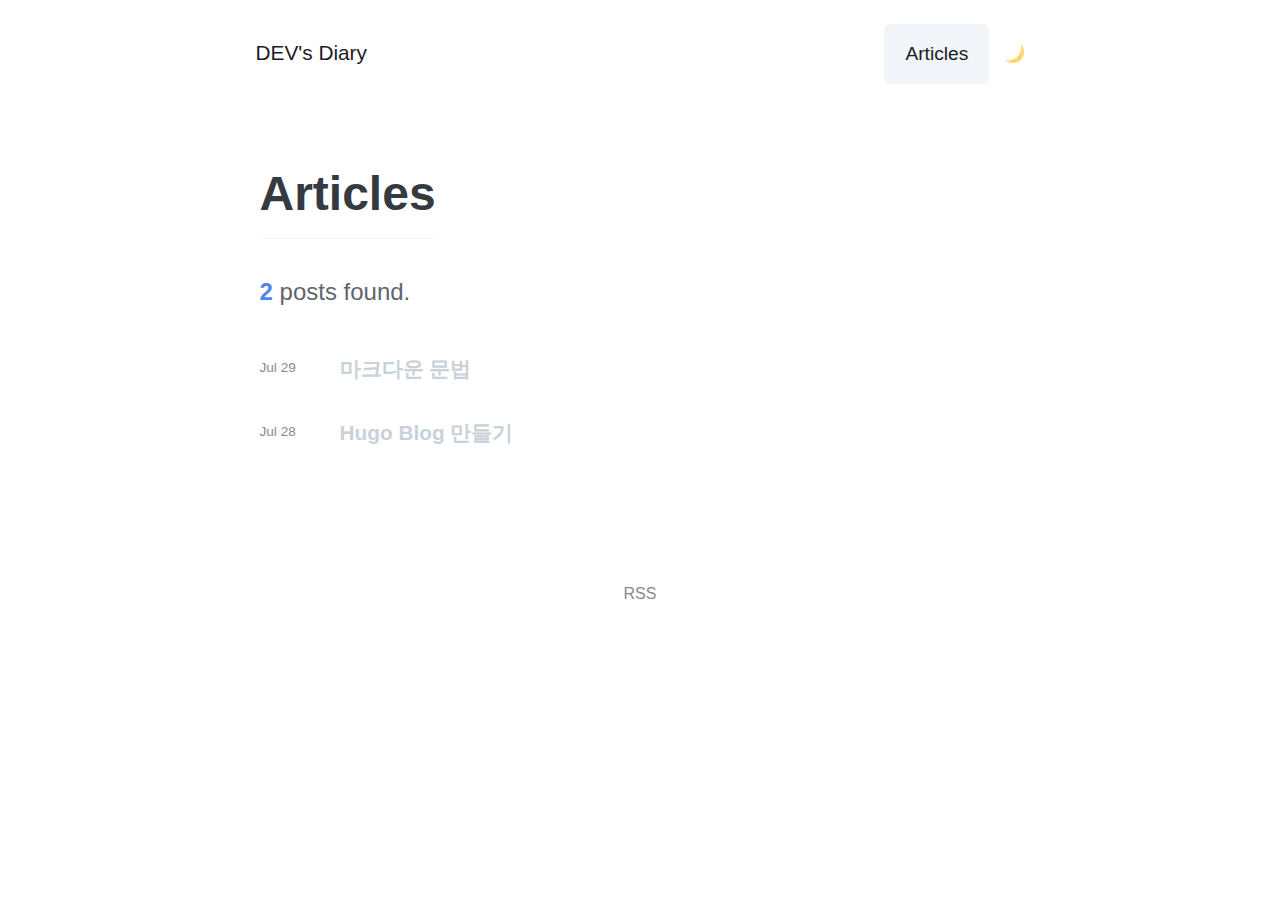
==== articles/index.html @ 7b1d5fe8 "2021-08-02 | 마크다운 문법 v1.0" ====
<!DOCTYPE html>
<html lang="ko">
    
<head>
    <meta charset="utf-8" />
    <meta name="viewport" content="width=device-width, initial-scale=1.0" />
    <meta http-equiv="X-UA-Compatible" content="IE=edge" />
    <meta name="theme-color" content="dark">
    <title>Articles | DEV&#39;s Diary</title>

    
    
    
    <meta property="og:site_name" content="겨자씨" />
    <meta property="og:title" content="Articles | DEV&#39;s Diary"/>
    <meta itemprop="name" content="Articles | DEV&#39;s Diary" />
    <meta name="twitter:title" content="Articles | DEV&#39;s Diary" />
    <meta name="application-name" content="Articles | DEV&#39;s Diary" />


    <meta name="description" content="좋은 땅 만들기" />
    <meta name="twitter:description" content="좋은 땅 만들기"/>
    <meta itemprop="description" content="좋은 땅 만들기"/>
    <meta property="og:description" content="좋은 땅 만들기" />

    


    <link rel="shortcut icon" type="image/x-icon" href="/favicon.ico" />
    
    <link rel="stylesheet" href="/sass/main.min.72baaf4066b39315b8b6665f2c9770751e2822beedad60fd2512f806cf6cd05b.css">
</head>
    <script>
    (function() {
        const colorSchemeKey = 'ThemeColorScheme';
        const colorSchemeItem = localStorage.getItem(colorSchemeKey);
        const supportDarkMode = window.matchMedia('(prefers-color-scheme: dark)').matches === true;

        if (colorSchemeItem == 'dark' || colorSchemeItem === 'auto' && supportDarkMode) {
            

            document.documentElement.dataset.userColorScheme = 'dark';
        } else {
            document.documentElement.dataset.userColorScheme = 'light';
        }
    })();
</script>

    <body class="dark">
        <nav class="navbar">
    <div class="container">
        <div class="flex">
            <div>
                <a class="brand" href="/">
                    
                    
                    DEV&#39;s Diary
                    </a>
            </div>
            <div class="flex">
                
                <a href="/articles/" aria-current="page">Articles</a>
                
                <button id="dark-mode-button">
                  <svg class="light" xmlns="http://www.w3.org/2000/svg" xmlns:xlink="http://www.w3.org/1999/xlink" aria-hidden="true" focusable="false" width="1em" height="1em" style="-ms-transform: rotate(360deg); -webkit-transform: rotate(360deg); transform: rotate(360deg);" preserveAspectRatio="xMidYMid meet" viewBox="0 0 36 36"><path fill="#FFD983" d="M30.312.776C32 19 20 32 .776 30.312c8.199 7.717 21.091 7.588 29.107-.429C37.9 21.867 38.03 8.975 30.312.776z"/><path d="M30.705 15.915a1.163 1.163 0 1 0 1.643 1.641a1.163 1.163 0 0 0-1.643-1.641zm-16.022 14.38a1.74 1.74 0 0 0 0 2.465a1.742 1.742 0 1 0 0-2.465zm13.968-2.147a2.904 2.904 0 0 1-4.108 0a2.902 2.902 0 0 1 0-4.107a2.902 2.902 0 0 1 4.108 0a2.902 2.902 0 0 1 0 4.107z" fill="#FFCC4D"/><rect x="0" y="0" width="36" height="36" fill="rgba(0, 0, 0, 0)" /></svg>
                  <svg class="dark" xmlns="http://www.w3.org/2000/svg" xmlns:xlink="http://www.w3.org/1999/xlink" aria-hidden="true" focusable="false" width="1em" height="1em" style="-ms-transform: rotate(360deg); -webkit-transform: rotate(360deg); transform: rotate(360deg);" preserveAspectRatio="xMidYMid meet" viewBox="0 0 36 36"><path fill="#FFD983" d="M16 2s0-2 2-2s2 2 2 2v2s0 2-2 2s-2-2-2-2V2zm18 14s2 0 2 2s-2 2-2 2h-2s-2 0-2-2s2-2 2-2h2zM4 16s2 0 2 2s-2 2-2 2H2s-2 0-2-2s2-2 2-2h2zm5.121-8.707s1.414 1.414 0 2.828s-2.828 0-2.828 0L4.878 8.708s-1.414-1.414 0-2.829c1.415-1.414 2.829 0 2.829 0l1.414 1.414zm21 21s1.414 1.414 0 2.828s-2.828 0-2.828 0l-1.414-1.414s-1.414-1.414 0-2.828s2.828 0 2.828 0l1.414 1.414zm-.413-18.172s-1.414 1.414-2.828 0s0-2.828 0-2.828l1.414-1.414s1.414-1.414 2.828 0s0 2.828 0 2.828l-1.414 1.414zm-21 21s-1.414 1.414-2.828 0s0-2.828 0-2.828l1.414-1.414s1.414-1.414 2.828 0s0 2.828 0 2.828l-1.414 1.414zM16 32s0-2 2-2s2 2 2 2v2s0 2-2 2s-2-2-2-2v-2z"/><circle fill="#FFD983" cx="18" cy="18" r="10"/><rect x="0" y="0" width="36" height="36" fill="rgba(0, 0, 0, 0)" /></svg>
                </button>
            </div>
            </div>
    </div>
</nav>
        <main>
            




<header>
  <div class="container">
    <h1>Articles</h1>
    <p class="subtitle">
      <span class="count">2</span> posts found.
    </p>
  </div>
</header>

<section>
  <div class="container">
    <section>
      <section>
        <div class="posts">
          
          <div class="post">
            <a href="/articles/syntax-markdown/">
              <div class="post-row">
                <time>Jul 29</time>
                <h3>마크다운 문법</h3>
              </div>
              
            </a>
          </div>
          
          <div class="post">
            <a href="/articles/hugo-blog/">
              <div class="post-row">
                <time>Jul 28</time>
                <h3>Hugo Blog 만들기</h3>
              </div>
              
            </a>
          </div>
          
        </div>
      </section>
    </section>
  </div>
</section>


        </main>
        <footer class="footer flex">
    <section class="container">
        <nav class="footer-links">
            
            <a href="/index.xml">RSS</a>
            
        </nav>
    </section>
    <script defer src="/ts/features.39c567b3af1363f8abe74bfd650f3d58cb963716b7ad4b3b53f801d3ca585599.js" data-enable-footnotes="true"></script>
</footer>
    </body>
</html>
---- sass/main.min.72baaf4066b39315b8b6665f2c9770751e2822beedad60fd2512f806cf6cd05b.css ----
/*!normalize.css v8.0.1 | MIT License | github.com/necolas/normalize.css*/html{line-height:1.15;-webkit-text-size-adjust:100%}body{margin:0}main{display:block}h1{font-size:2em;margin:.67em 0}hr{box-sizing:content-box;height:0;overflow:visible}pre{font-family:monospace,monospace;font-size:1em}a{background-color:initial}abbr[title]{border-bottom:none;text-decoration:underline;text-decoration:underline dotted}b,strong{font-weight:bolder}code,kbd,samp{font-family:monospace,monospace;font-size:1em}p>code{position:relative;top:-2.5px;margin:0 2.5px 0 0}small{font-size:80%}sub,sup{font-size:75%;line-height:0;position:relative;vertical-align:baseline}sub{bottom:-.25em}sup{top:-.5em}img{border-style:none}button,input,optgroup,select,textarea{font-family:inherit;font-size:100%;line-height:1.15;margin:0}button,input{overflow:visible}button,select{text-transform:none}button,[type=button],[type=reset],[type=submit]{-webkit-appearance:button}button::-moz-focus-inner,[type=button]::-moz-focus-inner,[type=reset]::-moz-focus-inner,[type=submit]::-moz-focus-inner{border-style:none;padding:0}button:-moz-focusring,[type=button]:-moz-focusring,[type=reset]:-moz-focusring,[type=submit]:-moz-focusring{outline:1px dotted ButtonText}fieldset{padding:.35em .75em .625em}legend{box-sizing:border-box;color:inherit;display:table;max-width:100%;padding:0;white-space:normal}progress{vertical-align:baseline}textarea{overflow:auto}[type=checkbox],[type=radio]{box-sizing:border-box;padding:0}[type=number]::-webkit-inner-spin-button,[type=number]::-webkit-outer-spin-button{height:auto}[type=search]{-webkit-appearance:textfield;outline-offset:-2px}[type=search]::-webkit-search-decoration{-webkit-appearance:none}::-webkit-file-upload-button{-webkit-appearance:button;font:inherit}details{display:block}summary{display:list-item}template{display:none}[hidden]{display:none}*,*::before,*::after{box-sizing:border-box}:root{--color-mode:light;--h1-color:#343a40;--font-color:#495057;--heading-color:#343a40;--background:white;--dark-font-color:#1b1d25;--medium-font-color:#60656c;--light-font-color:#858b93;--light-background:#f1f4f8;--light-background-hover:#e1e6ed;--border:#d6d9de;--link-color:#5183f5;--link-color-darker:#364fc7;--navbar-color:#1b1d25;--blockquote:#f9f9f9;--blockquote-left:#e3e6eb;--transparent-text:rgba(0, 0, 0, 0.7);--transparent-bg:rgba(0, 0, 0, 0.05);--light-transparent-bg:rgba(255, 255, 255, 0.1)}.flex{display:flex;align-items:center}.flex-row{display:flex;flex-direction:column}@media screen and (min-width:800px){.flex-row{flex-direction:row}}.flex-col{flex:1}.flex-two-thirds{flex:2}.justify-center{justify-content:center}html{font-family:-apple-system,BlinkMacSystemFont,helvetica neue,roboto,Roboto,Arial,noto sans,sans-serif,apple color emoji,segoe ui,segoe ui emoji,segoe ui symbol,noto color emoji;color:var(--font-color);font-weight:400;font-size:1rem;line-height:1.75}body{background:var(--background);margin:0;padding:0}section{margin:2rem 0}section:first-of-type{margin-top:0}section>h2{display:flex;align-items:center;font-size:1.6rem;margin-top:0;margin-bottom:.5rem}@media screen and (min-width:800px){section>h2{margin-bottom:2rem}}.index h2,section>h2{border-bottom-width:0}@media screen and (min-width:800px){.index h2,section>h2{border-bottom-width:4px}}a.section-button{font-weight:500;background:var(--light-background);color:var(--dark-font-color);padding:.4rem .6rem;font-size:.8rem;border-radius:.3rem;border-width:0!important;white-space:nowrap;line-height:1;margin-left:2rem;margin-top:.5rem}a.section-button:hover{background:var(--light-background-hover);color:var(--heading-color)}@media screen and (min-width:800px){section{margin:3.5rem 0}section>h2{font-size:2rem;margin:0 0 1rem}}.container{max-width:825px;padding:0 1.5rem;margin-left:auto;margin-right:auto}.container.page p{max-width:600px}@media screen and (min-width:800px){.container{padding:0 2rem}}img{display:inline-block;max-width:100%;height:auto}p,ol,ul,dl,table,blockquote{font-size:16px;margin:0 0 16px}ul{padding:0 1rem}@media screen and (min-width:800px){p,ol,ul,dl,table,blockquote{font-size:1.125rem}ul{padding:0 2rem}}ul li ul{padding-left:1rem;margin:0}ul li ul li{margin:0}ol li ol{margin-bottom:0}.task-list-item [type=checkbox]{margin-right:.5rem}blockquote{margin:2rem 0;padding:1rem;background:var(--blockquote);font-weight:400;border-left:5px solid var(--blockquote-left)}blockquote :not(pre)>code[class*=language-]{background:rgba(0,0,0,.1)!important}@media screen and (min-width:800px){blockquote{padding:24px 0 8px 24px}}::selection{background:#3b5bdb;color:#fff}h1,h2{color:var(--heading-color);border-bottom:1px solid var(--light-background);padding-bottom:.3em}h3,h4,h5{color:#c9d1d9}h6{color:#8b949e}h1,h2,h3,h4,h5,h6{-webkit-font-smoothing:antialiased;-moz-osx-font-smoothing:grayscale}h1:not(:first-child),h2:not(:first-child),h3:not(:first-child),h4:not(:first-child),h5:not(:first-child),h6:not(:first-child){margin-top:24px;margin-bottom:16px}h1{font-size:2em;line-height:1.25}h2{font-size:1.5em;line-height:1.25}h3{font-size:1.25em}h4{font-size:1em}h5{font-size:.875em}h6{font-size:.85em}@media screen and (min-width:800px){h1{font-size:3rem}h2{font-size:2rem}h2 code{font-size:2rem!important}h3{font-size:1.5rem}h3 code{font-size:1.5rem!important}h4{font-size:1.25rem}}a.link{display:block;padding:.25rem 0;margin:.25rem 0;border-radius:.35rem;font-weight:600;color:var(--dark-font-color)}a.link:hover{color:var(--link-color)}a.button{display:inline-block;border:2px solid var(--link-color);padding:.5rem;margin-right:.75rem;font-weight:500;background:var(--link-color);color:#fff;border-radius:.35rem;font-size:1rem}a.button.large{padding:1rem;font-size:1rem}a.button.secondary{border:2px solid #edf2ff;background:#edf2ff;color:#3b5bdb}a.button:hover,a.button.secondary:hover{border:2px solid var(--link-color-darker);background:var(--link-color-darker);color:#fff}@media screen and (min-width:800px){a.button{font-size:1rem}a.button.large{padding:1rem 1.5rem;font-size:1.25rem}}p.subtitle{color:var(--medium-font-color);font-size:1.25rem;font-weight:300;margin-bottom:0}@media screen and (min-width:800px){p.subtitle{font-size:1.5rem}}a{color:inherit;text-decoration:none}a.image-link{border-width:0}a code[class*=language-]{color:var(--link-color)!important}a code[class*=language-]:hover{background:var(--link-color)!important;color:#fff!important}main{margin-top:50px}@media screen and (min-width:800px){main{margin-top:0}}.emoji{margin:0 .4rem 0 .1rem}.navbar{width:100%;position:fixed;top:0;left:0;background:var(--navbar-color);box-shadow:0 3px 13px rgba(100,110,140,.1),0 2px 4px rgba(100,110,140,.15);z-index:2;padding:.5rem}.navbar .flex{justify-content:space-between}.navbar a{border-radius:.35rem;margin:0 .05rem;color:rgba(255,255,255,.65);font-weight:400;font-size:.85rem;border:1px solid transparent;padding:0 .3rem;background:0 0}.navbar a:first-of-type{margin-left:-1rem}.navbar a .emoji{display:none}.navbar a.brand{font-weight:500;color:#fff;white-space:nowrap;border:none;display:flex;align-items:center;line-height:1;background:0 0}.navbar a.brand .emoji{display:inline-block!important}.navbar a.brand img{height:22px;width:22px}.navbar button{font-size:1rem;margin-right:-1rem}@media screen and (min-width:500px){.navbar a{font-size:.95rem;padding:.5rem}}@media screen and (min-width:800px){.emoji{margin:0 .5rem 0 .1rem}.navbar{position:static;padding:1.5rem 0;background:0 0;box-shadow:none}.navbar .flex{justify-content:space-between}.navbar a{padding:.75rem 1.25rem;margin:0 .25rem;font-size:1.2rem;font-weight:400;color:var(--font-color)}.navbar a:first-of-type{margin-left:-1.5rem}.navbar a:hover,.navbar a[aria-current=page]{background:var(--light-background);color:var(--dark-font-color)}.navbar a.brand{font-size:1.3rem;margin-right:3rem;border:none;background:0 0!important;color:var(--dark-font-color)}.navbar a.brand:hover{background:var(--light-background)!important}.navbar a.brand img{height:26px;width:26px;margin-right:.25rem}#dark-mode-button:hover{background:var(--light-background)}}@media print{.navbar{display:none}}#dark-mode-button{display:flex;border:none;padding:.2rem .7rem .2rem .5rem;border-radius:.35rem;box-sizing:content-box;cursor:pointer;font-size:1.1rem;background:0 0}#dark-mode-button .dark{display:none}#dark-mode-button:focus{outline:none}[data-user-color-scheme=dark] #dark-mode-button .light{display:none}[data-user-color-scheme=dark] #dark-mode-button .dark{display:unset}@media screen and (min-width:800px){#dark-mode-button{padding:.95rem .75rem;font-size:1.2rem}}.my{padding-top:2rem}.my a{border:none;margin-right:1rem}.my a:hover{border:none}.post-row{display:flex;align-items:center;width:100%}.post-row time{display:block;flex:0 0 65px}.post-row h3{flex:1}.posts .post:last-of-type a{border-bottom-width:0}.post a{display:flex;align-items:center;justify-content:stretch;padding:1rem 0;border-bottom:2px solid var(--light-background)}.post a:hover{border-radius:.3rem}.post h3{margin-top:.1rem;margin-bottom:0;font-size:1.1rem;font-weight:600}@media screen and (min-width:800px){.posts{margin-left:-1rem;margin-right:-1rem}.post a{padding:.75rem 1rem;border-bottom-color:transparent}.post a:hover{background:var(--light-background)}.post h3{font-size:1.3rem}.post-row time{flex:0 0 80px}}.new-post,.popular-post{display:inline-block;color:#111;padding:.3rem .4rem;border-radius:.3rem;font-size:.85rem;margin-left:1rem}.new-post{background:#d3f9d8}.popular-post{background:#dce6fd;color:var(--heading-color)}@media screen and (min-width:800px){.new-post,.popular-post{margin-bottom:0}}.footer{padding:2rem 0}.footer>.flex{flex-direction:column;align-items:center;justify-content:center}.footer img{height:30px;width:30px}.footer a{border-radius:.35rem;margin:0 .05rem;font-weight:400;font-size:1rem;border:1px solid transparent;padding:.5rem;margin:0 .5rem;color:var(--light-font-color)}.footer a:hover{color:var(--heading-color);background:var(--light-background)}.footer a.img{display:flex;align-items:center;padding:0;margin:0 .75rem;background:0 0}.footer-links{display:flex;align-items:center;justify-content:center;flex-wrap:wrap}.flex nav{padding:1rem 0}@media screen and (min-width:800px){.footer>.flex{align-items:flex-start;margin-left:-1.5rem;margin-right:-1.5rem}.footer a{padding:.75rem}.footer a.img{padding:0 .5rem;margin:0 1rem}}@media print{.footer{display:none}}.small{max-width:600px}time,.meta{color:var(--light-font-color);font-size:.85rem;white-space:nowrap;font-weight:400}.meta{color:var(--medium-font-color);font-size:1rem}table{border-collapse:separate;border-spacing:0;width:100%;max-width:100%;overflow-x:auto}thead,tbody{white-space:nowrap}th{border-bottom:2px solid var(--border)}tfoot th{border-top:1px solid var(--border)}td{border-bottom:1px solid var(--border)}th,td{text-align:left;padding:.75rem;hyphens:auto}tbody tr:nth-child(even){background-color:var(--light-background)}@media screen and (min-width:800px){table{display:table;border:1px solid var(--border)}thead,tbody{white-space:normal}}.count{font-weight:700;color:var(--link-color)}.tags{display:flex!important;flex-wrap:wrap;align-items:center;margin-left:-.5rem;margin-right:-.5rem}.tags>a{display:block;font-weight:500;background:var(--light-background);color:var(--font-color);margin:.2rem;padding:.5rem .6rem;font-size:.8rem;border-radius:.3rem;border-bottom:0;white-space:nowrap;line-height:1}.tags>a:hover{background:var(--light-background-hover);color:var(--heading-color)}mark{background:#ffec99}.utterances{margin-left:-4px;margin-right:-4px}kbd{background-color:#f7f7f7;border:2px solid rgba(0,0,0,.3);border-radius:3px;box-shadow:0 1px rgba(0,0,0,.2),inset 0 0 0 2px #fff;color:#333;display:inline-block;font-family:Helvetica Neue,Inter,-apple-system,BlinkMacSystemFont,Helvetica,Arial,sans-serif;line-height:1.4;margin:0 .1em;padding:.1em .6em;text-shadow:0 1px 0 #fff;font-size:14px}#comments{margin-top:3rem}#comments h2{margin:0}@media print{.comments,#comments{display:none}}#search-query{padding:.8rem 1rem;background:var(--light-background);color:var(--input-color);border:2px solid var(--border);outline:none;width:100%;border-radius:.35rem;font-size:1rem;margin-left:auto;margin-right:auto;margin-bottom:4rem}#search-query:focus{border-color:#5183f5}#search-results{display:none}.filter-container{display:flex;justify-content:flex-start;margin-bottom:1.5rem;flex-wrap:wrap}.filter-item{font-size:.85rem;padding:.5rem .75rem;background:var(--light-background);border-radius:4px;margin-right:.5rem;margin-bottom:.5rem;font-weight:600;cursor:pointer}.filter-item:hover{background:#d8e3fd;color:#3972f4}.filter-item:last-of-type{margin-right:0}.filter-item.active{background:#5183f5;color:#fff}.filter-item.active:hover{color:#fff;background:#2161f2}header{padding:1.5rem 0}header h1{font-size:2rem;display:inline-block;font-weight:600;margin-top:1rem}header u{display:inline-block;text-decoration:none;padding:.4rem 0}.article-header{padding-top:2rem;margin-bottom:.5rem}.article-header .container{padding-left:0;padding-right:0}.article-header .thumb{display:flex;flex-direction:column}.article-header h1{font-weight:700;font-size:1.8rem;margin:0}.article-header .description{font-size:1.2rem;color:var(--light-font-color);font-weight:300;margin-top:2rem;margin-bottom:0}.post-meta{margin-top:1rem;padding:0;color:var(--light-font-color);font-size:.9rem}.post-meta a{color:var(--font-color);border-width:0}.post-meta time{margin-top:.2rem;font-size:.9rem}.post-meta .tags{margin-top:.5rem}.post-meta .tags a{text-decoration:none}.article-post{margin-bottom:2rem}.article-post img{border-radius:5px;display:block;margin-left:auto;margin-right:auto}.article-post a{box-shadow:0 -2px rgba(189,195,199,.5)inset;transition:all .3s ease}.article-post a:hover{box-shadow:0 -10px rgba(189,195,199,.7)inset}.article-post code{overflow-x:auto}.article-post h1 .anchor{stroke:var(--link-color);stroke-width:1px;fill:var(--link-color);font-weight:700;left:-.25rem;border-width:0;float:left;line-height:1;margin-left:-20px;padding-right:4px;box-shadow:none;transition:none}.article-post h1 .anchor .icon{visibility:hidden}.article-post h1:hover .anchor{box-shadow:none}.article-post h1:hover .anchor .icon{visibility:visible}.article-post h2 .anchor{stroke:var(--link-color);stroke-width:1px;fill:var(--link-color);font-weight:700;left:-.25rem;border-width:0;float:left;line-height:1;margin-left:-20px;padding-right:4px;box-shadow:none;transition:none}.article-post h2 .anchor .icon{visibility:hidden}.article-post h2:hover .anchor{box-shadow:none}.article-post h2:hover .anchor .icon{visibility:visible}.article-post h3 .anchor{stroke:var(--link-color);stroke-width:1px;fill:var(--link-color);font-weight:700;left:-.25rem;border-width:0;float:left;line-height:1;margin-left:-20px;padding-right:4px;box-shadow:none;transition:none}.article-post h3 .anchor .icon{visibility:hidden}.article-post h3:hover .anchor{box-shadow:none}.article-post h3:hover .anchor .icon{visibility:visible}.article-post h4 .anchor{stroke:var(--link-color);stroke-width:1px;fill:var(--link-color);font-weight:700;left:-.25rem;border-width:0;float:left;line-height:1;margin-left:-20px;padding-right:4px;box-shadow:none;transition:none}.article-post h4 .anchor .icon{visibility:hidden}.article-post h4:hover .anchor{box-shadow:none}.article-post h4:hover .anchor .icon{visibility:visible}.article-post h5 .anchor{stroke:var(--link-color);stroke-width:1px;fill:var(--link-color);font-weight:700;left:-.25rem;border-width:0;float:left;line-height:1;margin-left:-20px;padding-right:4px;box-shadow:none;transition:none}.article-post h5 .anchor .icon{visibility:hidden}.article-post h5:hover .anchor{box-shadow:none}.article-post h5:hover .anchor .icon{visibility:visible}.article-post h6 .anchor{stroke:var(--link-color);stroke-width:1px;fill:var(--link-color);font-weight:700;left:-.25rem;border-width:0;float:left;line-height:1;margin-left:-20px;padding-right:4px;box-shadow:none;transition:none}.article-post h6 .anchor .icon{visibility:hidden}.article-post h6:hover .anchor{box-shadow:none}.article-post h6:hover .anchor .icon{visibility:visible}@media screen and (min-width:800px){.article-post{margin-bottom:3rem}.post-meta{margin-top:.5rem;padding:.5rem 0}header h1{font-size:3rem;margin-top:2rem}header u{background:linear-gradient(transparent 85%,#bac8ff 0)}.article-header{padding-top:3rem}.article-header h1{padding-top:0;font-size:2.5rem}.article-header .thumb{flex-direction:row}.article-header .description{font-size:1.8rem;line-height:1.5}}@media screen and (min-width:1100px){.article-header h1{font-size:2.5rem}}.post-thumbnail{display:block!important}.disqus-container{padding-top:2rem}code,pre{font-size:.9rem;font-family:Consolas,Monaco,Menlo,dejavu sans mono,bitstream vera sans mono,courier new,monospace;background:#373b41}:not(pre)>code{color:var(--heading-color);background:var(--light-background)}code{padding:3px 5px;border-radius:4px;color:#f8f8f2}pre>code{display:block;padding:5px 7px 5px 14px}.highlight>.chroma{margin:0 0 2rem;border-radius:5px;overflow-x:auto;box-shadow:1px 1px 2px rgba(0,0,0,.125);position:relative;background:#373b41}.highlight>.chroma code{padding:30px 10px 10px}.highlight>.chroma code[data-lang]::before{position:absolute;top:0;right:0;left:0;padding:2px 10px;width:100%;height:30px;font-size:.9rem;line-height:1.9;font-weight:700;color:#b1b1b1;background:#303339;content:attr(data-lang)}.highlight>.chroma table{position:relative;border:none}.highlight>.chroma table code{padding:0}.highlight>.chroma .lntd:first-child{width:10px}.highlight>.chroma .lntd:first-child pre{margin:0;padding:30px 7px 10px}.highlight>.chroma .lntd:last-child{vertical-align:top}.highlight>.chroma .lntd:last-child pre{margin:0;padding:30px 10px 10px}.highlight>.chroma table,.highlight>.chroma tr,.highlight>.chroma td{margin:0;padding:0;width:100%;border-collapse:collapse;border:none}.highlight>.chroma .hl{display:block;width:100%;background-color:#000}.highlight>.chroma .lnt{color:#7f7f7f}.highlight>.chroma .ln{padding:0 .4em;color:#7f7f7f}.highlight>.chroma .err{color:#960050}.highlight>.chroma .c{color:#999}.highlight>.chroma .err{color:#f2777a}.highlight>.chroma .k{color:#c9c}.highlight>.chroma .l{color:#f99157}.highlight>.chroma .n{color:#ccc}.highlight>.chroma .o{color:#6cc}.highlight>.chroma .p{color:#ccc}.highlight>.chroma .cm{color:#999}.highlight>.chroma .cp{color:#999}.highlight>.chroma .c1{color:#999}.highlight>.chroma .cs{color:#999}.highlight>.chroma .gd{color:#f2777a}.highlight>.chroma .ge{font-style:italic}.highlight>.chroma .gh{color:#ccc;font-weight:700}.highlight>.chroma .gi{color:#9c9}.highlight>.chroma .gp{color:#999;font-weight:700}.highlight>.chroma .gs{font-weight:700}.highlight>.chroma .gu{color:#6cc;font-weight:700}.highlight>.chroma .kc{color:#c9c}.highlight>.chroma .kd{color:#c9c}.highlight>.chroma .kn{color:#6cc}.highlight>.chroma .kp{color:#c9c}.highlight>.chroma .kr{color:#c9c}.highlight>.chroma .kt{color:#fc6}.highlight>.chroma .ld{color:#9c9}.highlight>.chroma .m{color:#f99157}.highlight>.chroma .s{color:#9c9}.highlight>.chroma .na{color:#69c}.highlight>.chroma .nb{color:#ccc}.highlight>.chroma .nc{color:#fc6}.highlight>.chroma .no{color:#f2777a}.highlight>.chroma .nd{color:#6cc}.highlight>.chroma .ni{color:#ccc}.highlight>.chroma .ne{color:#f2777a}.highlight>.chroma .nf{color:#69c}.highlight>.chroma .nl{color:#ccc}.highlight>.chroma .nn{color:#fc6}.highlight>.chroma .nx{color:#69c}.highlight>.chroma .py{color:#ccc}.highlight>.chroma .nt{color:#6cc}.highlight>.chroma .nv{color:#f2777a}.highlight>.chroma .ow{color:#6cc}.highlight>.chroma .w{color:#ccc}.highlight>.chroma .mf{color:#f99157}.highlight>.chroma .mh{color:#f99157}.highlight>.chroma .mi{color:#f99157}.highlight>.chroma .mo{color:#f99157}.highlight>.chroma .sb{color:#9c9}.highlight>.chroma .sc{color:#ccc}.highlight>.chroma .sd{color:#999}.highlight>.chroma .s2{color:#9c9}.highlight>.chroma .se{color:#f99157}.highlight>.chroma .sh{color:#9c9}.highlight>.chroma .si{color:#f99157}.highlight>.chroma .sx{color:#9c9}.highlight>.chroma .sr{color:#9c9}.highlight>.chroma .s1{color:#9c9}.highlight>.chroma .ss{color:#9c9}.highlight>.chroma .bp{color:#ccc}.highlight>.chroma .vc{color:#f2777a}.highlight>.chroma .vg{color:#f2777a}.highlight>.chroma .vi{color:#f2777a}.highlight>.chroma .il{color:#f99157}.side{width:200px;margin:0 auto}.side p{margin:0}.side-right{float:right;clear:right;margin-right:calc(-200px - 2em);background-color:var(--background)}.side-right p{font-size:.9rem}.footnotes ol li p{margin:0}.footnotes hr{border:none;border-top:1px solid var(--border)}.footnote-ref{box-shadow:none!important}.footnote-backref{box-shadow:none!important}.note-ref{cursor:pointer;border:none;box-shadow:none!important}.note-ref:hover{box-shadow:none;border:none}.bg-number{background:var(--light-background);font-size:.9rem;color:var(--font-color);text-decoration:none;padding:1px 5px;border-radius:5px}@media(max-width:1280px){.side{width:100%;padding:0 2em}.side-right{float:none;clear:both;margin:1em auto;background:0 0}}@media(min-width:1280px){.note-ref:hover~.side{display:inline-block;position:absolute;margin-left:1rem;padding:.5rem;box-sizing:content-box}}.suggested{flex-direction:column;align-items:stretch;margin-left:-1rem;margin-right:-1rem;padding:0}.suggested span{font-weight:400;display:block;font-size:.9rem;color:var(--transparent-text)}.suggested a{background:0 0;margin:.5rem 1rem;border-bottom:none;transition:all .2s ease;padding:1.5rem;border-radius:.35rem;background:var(--light-background);color:var(--heading-color)}.suggested a:hover{transform:translate3D(0,-1px,0);background:var(--light-background-hover)}@media screen and (min-width:800px){.suggested{flex-direction:row}.suggested a{flex:0 0 calc(50% - 2rem)}.suggested a:first-of-type{text-align:right}}.projects .project:last-of-type{border-bottom-width:0}.project{display:flex;align-items:center;justify-content:space-between;padding:.75rem 0;border-bottom:2px solid var(--light-background)}.project .icon{font-size:1.5rem;width:40px}.project a{display:flex;align-items:center;margin-bottom:.25rem;border-width:0}.project a:hover h3{text-decoration:underline}.project a.button{margin-left:1.5rem;border-width:2px}.project h3{font-size:1.2rem;margin:0}.project .description{font-size:1.1rem;color:var(--light-font-color)}@media screen and (min-width:800px){.project{border-bottom-width:0}.project h3{font-size:1.3rem}.project .description{font-size:1rem}}.terms a{padding:.75rem 1.25rem;margin:0 .25rem;font-size:1.2rem;font-weight:400;color:var(--font-color);border-radius:.35rem}.terms a:hover{background:var(--light-background);color:var(--dark-font-color)}.pagination{display:flex}.pagination .prev-page,.pagination .next-page{flex-grow:1;flex-shrink:1;display:flex}.pagination .next-page{justify-content:flex-end}.pagination a{border-radius:.35rem;padding:.75rem 1.25rem;margin:0 .25rem;font-size:1.2rem;font-weight:400;color:var(--font-color)}.pagination a:hover,.pagination a[aria-current=page]{background:var(--light-background);color:var(--dark-font-color)}@media(prefers-color-scheme:dark){:root{--color-mode:dark}:root:not([data-user-color-scheme]){--h1-color:white;--font-color:#b3b9c5;--heading-color:#ffd479;--dark-font-color:#ced4da;--background:#1f2022;--medium-font-color:#dee2e6;--light-font-color:#868e96;--light-background:#2D2D31;--light-background-hover:#3b3b3e;--code-background-color:#2e2e30;--border:#404040;--link-color:#6ab0f3;--link-color-darker:#4a72a5;--link-hover-color:#e1a6f2;--navbar-color:#1d1d1d;--blockquote:#2b2b2b;--blockquote-left:#191919;--transparent-text:rgba(255, 255, 255, 0.7);--transparent-bg:rgba(0, 0, 0, 0.2);--light-transparent-bg:rgba(255, 255, 255, 0.05)}}[data-user-color-scheme=dark]{--h1-color:white;--font-color:#b3b9c5;--heading-color:#ffd479;--dark-font-color:#ced4da;--background:#1f2022;--medium-font-color:#dee2e6;--light-font-color:#868e96;--light-background:#2D2D31;--light-background-hover:#3b3b3e;--code-background-color:#2e2e30;--border:#404040;--link-color:#6ab0f3;--link-color-darker:#4a72a5;--link-hover-color:#e1a6f2;--navbar-color:#1d1d1d;--blockquote:#2b2b2b;--blockquote-left:#ffd479;--transparent-text:rgba(255, 255, 255, 0.7);--transparent-bg:rgba(0, 0, 0, 0.2);--light-transparent-bg:rgba(255, 255, 255, 0.05)}
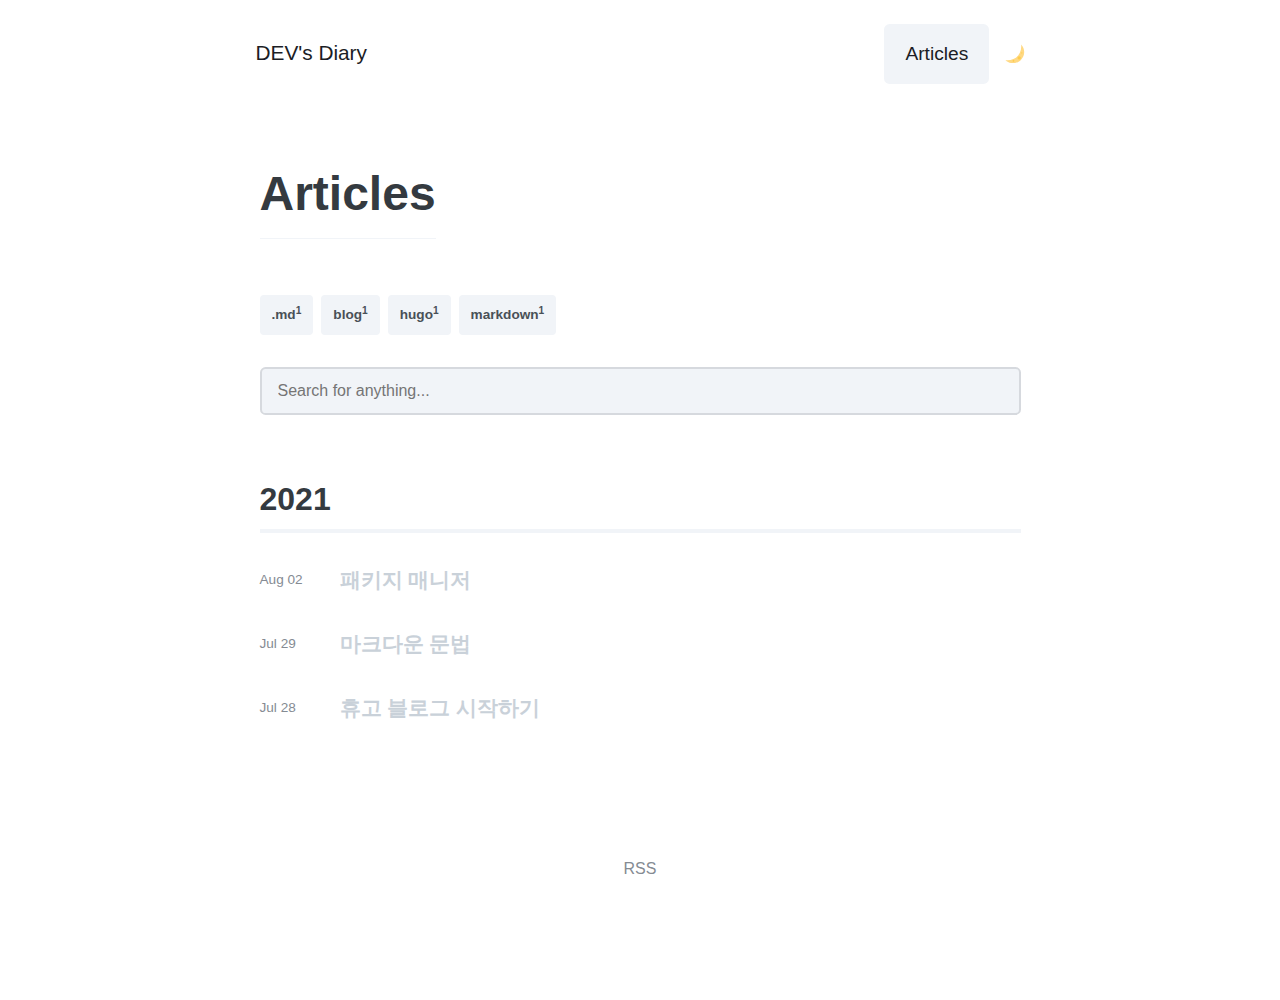
==== commit bb513f07: "2021-08-04 | 휴고 블로그 시작하기 v1.1" ====
--- a/articles/index.html
+++ b/articles/index.html
@@ -72,49 +72,81 @@
         <main>
             
 
+<header>
+    <div class="container">
+        <h1>Articles</h1>
+        <p class="subtitle"></p>
+    </div>
+</header>
 
 
 
-<header>
-  <div class="container">
-    <h1>Articles</h1>
-    <p class="subtitle">
-      <span class="count">2</span> posts found.
-    </p>
-  </div>
-</header>
-
 <section>
-  <div class="container">
-    <section>
-      <section>
-        <div class="posts">
+    <div class="container">
+        <div class="filter-container">
           
-          <div class="post">
-            <a href="/articles/syntax-markdown/">
-              <div class="post-row">
-                <time>Jul 29</time>
-                <h3>마크다운 문법</h3>
-              </div>
-              
-            </a>
-          </div>
           
-          <div class="post">
-            <a href="/articles/hugo-blog/">
-              <div class="post-row">
-                <time>Jul 28</time>
-                <h3>Hugo Blog 만들기</h3>
-              </div>
-              
-            </a>
-          </div>
+            <div class="filter-item" data-value=".md" data-type="categories">
+              .md<sup>1</sup>
+            </div>
+          
+            <div class="filter-item" data-value="blog" data-type="categories">
+              blog<sup>1</sup>
+            </div>
+          
+            <div class="filter-item" data-value="hugo" data-type="categories">
+              hugo<sup>1</sup>
+            </div>
+          
+            <div class="filter-item" data-value="markdown" data-type="categories">
+              markdown<sup>1</sup>
+            </div>
           
         </div>
-      </section>
-    </section>
-  </div>
+        <input id="search-query" type="search" placeholder="Search for anything...">
+        
+        <div id="search-results">
+        </div>
+        <section id="articles-list">
+            
+            <section>
+                <h2>2021</h2>
+                <div class="posts">
+                    
+                    <div class="post">
+                        <a href="/articles/package-manager/">
+                            <div class="post-row">
+                                <time>Aug 02</time>
+                                <h3>패키지 매니저</h3>
+                            </div>
+                        </a>
+                    </div>
+                    
+                    <div class="post">
+                        <a href="/articles/syntax-markdown/">
+                            <div class="post-row">
+                                <time>Jul 29</time>
+                                <h3>마크다운 문법</h3>
+                            </div>
+                        </a>
+                    </div>
+                    
+                    <div class="post">
+                        <a href="/articles/hugo-blog/">
+                            <div class="post-row">
+                                <time>Jul 28</time>
+                                <h3>휴고 블로그 시작하기</h3>
+                            </div>
+                        </a>
+                    </div>
+                    
+                </div>
+            </section>
+            
+        </section>
+    </div>
 </section>
+<script async src="/ts/search.44293a6322270c3bfe5113710f1c0078a11f3fdcb0ce50f8081b7c4f88f1869d.js"></script>
 
 
         </main>
